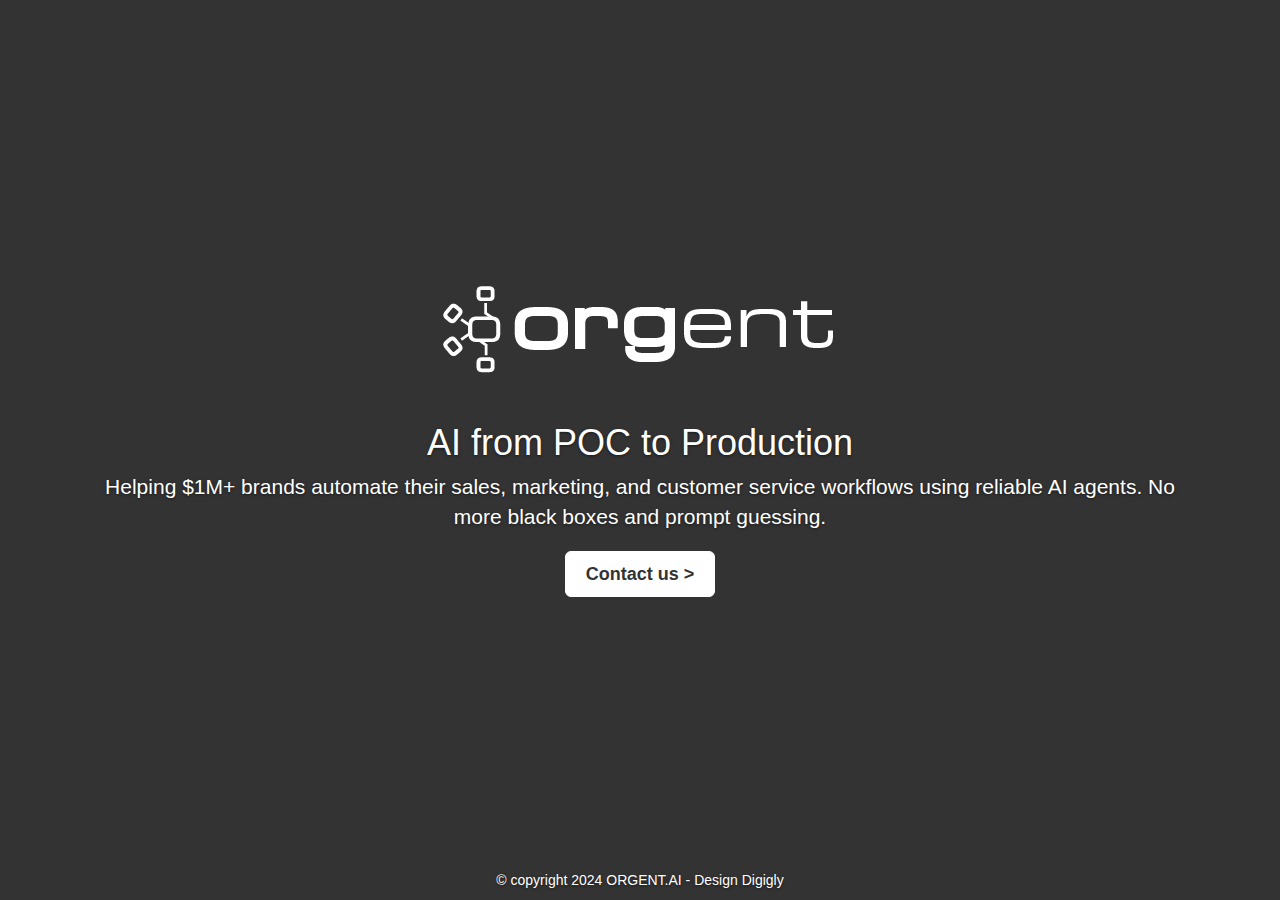
==== welcome/orgentai.html @ e316401c "edit" ====
<!DOCTYPE html>
<html lang="en">
<head>
  <title>Welcome to orgent.ai -  </title>
  <meta charset="utf-8">
  <meta name="viewport" content="width=device-width, initial-scale=1">
  <meta name="description" content="">
  <meta name="author" content="digigly">
  <title>Cover Template · Bootstrap v5.3</title>
  <link href="https://cdn.jsdelivr.net/npm/bootstrap@5.3.3/dist/css/bootstrap.min.css" rel="stylesheet">
  <script src="https://cdn.jsdelivr.net/npm/bootstrap@5.3.3/dist/js/bootstrap.bundle.min.js"></script>
  <link href="https://maxcdn.bootstrapcdn.com/bootstrap/3.3.4/css/bootstrap.min.css" rel="stylesheet" />
  <link rel="stylesheet" href="style.css">
</head>
<body>
  <div class="site-wrapper">
      <div class="site-wrapper-inner">
        <div class="container">
          <div class="inner cover">
            <img class="logo" src="lg-orgentai@2x.png">
            <h1 class="cover-heading">AI from POC to Production</h1>
            <p class="lead">Helping $1M+ brands automate their sales, marketing, and customer service workflows using reliable AI agents. No more black boxes and prompt guessing.</p>
            <p class="lead">
              <a href="mailto:info@orgent.ai" class="btn btn-lg btn-default">Contact us &gt;</a>
            </p>
          </div>
        </div>
        <!-- footer -->
        <footer class="footer-text">© copyright 2024 <a href="mailto:info@orgent.ai">ORGENT.AI</a> - <a href="http://www.digigly.it">Design Digigly</a></footer>
      </div>
    </div>

  </body>
</html>
---- welcome/style.css ----
/*
 * Globals
 */

/* Links */
a,
a:focus,
a:hover {
  color: #fff;
}

/* Custom default button */
.btn-default,
.btn-default:hover,
.btn-default:focus {
  color: #333;
  text-shadow: none; /* Prevent inheritence from `body` */
  background-color: #fff;
  border: 1px solid #fff;
}


/*
 * Base structure
 */

html,
body {
  height: 100%;
  background-color: #333;
}
body {
  color: #fff;
  text-align: center;
  text-shadow: 0 1px 3px rgba(0,0,0,.5);
}
footer {
  color: #FFFFFF;
  position: absolute;
  bottom: 0;
  margin-bottom: 10px;
}

.footer-text {
  text-align: center;
	width: 100%;
}


/* Extra markup and styles for table-esque vertical and horizontal centering */
.site-wrapper {
  display: table;
  width: 100%;
  height: 100%;
  background-color: #333;
  align: center;
  /*height: 100%; */
  /*min-height: 100%;*/
}
.site-wrapper-inner {
  display: table-cell;
  vertical-align: middle;
  /*vertical-align: top;*/
}
.cover-container {
  margin-right: auto;
  margin-left: auto;
}

/* Padding for spacing */
.inner {
  padding: 30px;
}


/*
 * Header
 */
.masthead-brand {
  margin-top: 10px;
  margin-bottom: 10px;
}

.masthead-nav > li {
  display: inline-block;
}
.masthead-nav > li + li {
  margin-left: 20px;
}
.masthead-nav > li > a {
  padding-right: 0;
  padding-left: 0;
  font-size: 16px;
  font-weight: bold;
  color: #fff; /* IE8 proofing */
  color: rgba(255,255,255,.75);
  border-bottom: 2px solid transparent;
}
.masthead-nav > li > a:hover,
.masthead-nav > li > a:focus {
  background-color: transparent;
  border-bottom-color: #a9a9a9;
  border-bottom-color: rgba(255,255,255,.25);
}
.masthead-nav > .active > a,
.masthead-nav > .active > a:hover,
.masthead-nav > .active > a:focus {
  color: #fff;
  border-bottom-color: #fff;
}

/* logo imag */
.logo {
  margin-bottom: 30px;
}


@media (min-width: 768px) {
  .masthead-brand {
    float: left;
  }
  .masthead-nav {
    float: right;
  }
}


/*
 * Cover
 */

.cover {
  padding: 0 20px;
}
.cover .btn-lg {
  padding: 10px 20px;
  font-weight: bold;
}

/*
 * Affix and center
 */

@media (min-width: 768px) {
  /* Pull out the header and footer */
  .masthead {
    position: fixed;
    top: 0;
  }
  /* Start the vertical centering */
  .site-wrapper-inner {
    vertical-align: middle;
  }

}
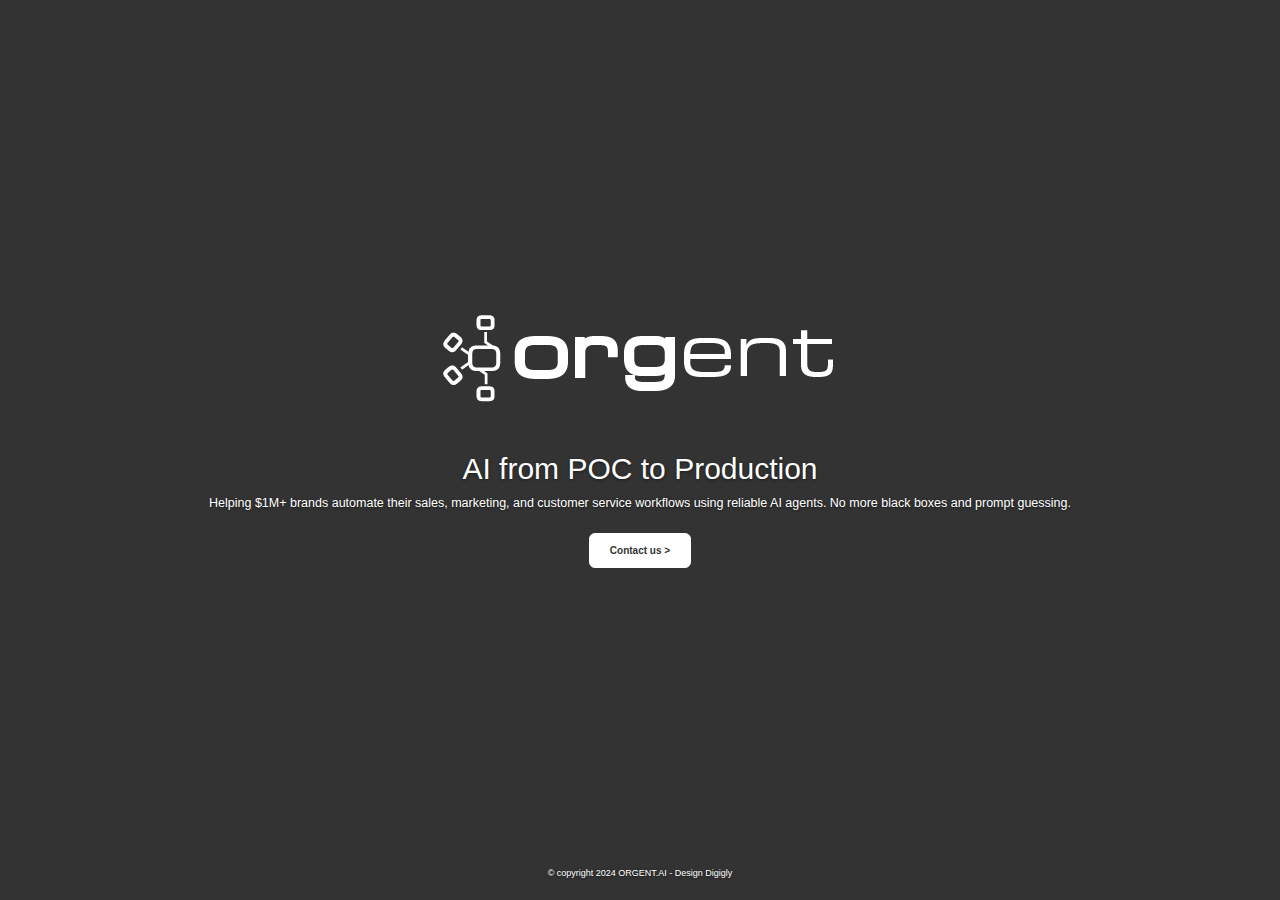
==== commit 823158ce: "GPT-4o" ====
--- a/welcome/orgentai.html
+++ b/welcome/orgentai.html
@@ -1,16 +1,44 @@
 <!DOCTYPE html>
 <html lang="en">
 <head>
-  <title>Welcome to orgent.ai -  </title>
+  <title>Welcome to orgent.ai</title>
   <meta charset="utf-8">
   <meta name="viewport" content="width=device-width, initial-scale=1">
   <meta name="description" content="">
   <meta name="author" content="digigly">
-  <title>Cover Template · Bootstrap v5.3</title>
   <link href="https://cdn.jsdelivr.net/npm/bootstrap@5.3.3/dist/css/bootstrap.min.css" rel="stylesheet">
   <script src="https://cdn.jsdelivr.net/npm/bootstrap@5.3.3/dist/js/bootstrap.bundle.min.js"></script>
   <link href="https://maxcdn.bootstrapcdn.com/bootstrap/3.3.4/css/bootstrap.min.css" rel="stylesheet" />
   <link rel="stylesheet" href="style.css">
+  <style>
+    .logo {
+      max-width: 100%;
+      height: auto;
+    }
+    .cover-heading {
+      font-size: 2rem; /* Adjust heading size for mobile */
+    }
+    .lead {
+      font-size: 1rem; /* Adjust lead text size for mobile */
+    }
+    .btn-lg {
+      padding: 10px 20px;
+      font-size: 1rem;
+    }
+    .footer-text {
+      text-align: center;
+      padding: 10px;
+      font-size: 0.9rem;
+    }
+    @media (min-width: 768px) {
+      .cover-heading {
+        font-size: 3rem;
+      }
+      .lead {
+        font-size: 1.25rem;
+      }
+    }
+  </style>
 </head>
 <body>
   <div class="site-wrapper">
--- a/welcome/style.css
+++ b/welcome/style.css
@@ -49,18 +49,19 @@
 
 /* Extra markup and styles for table-esque vertical and horizontal centering */
 .site-wrapper {
-  display: table;
+  display: flex;
+  align-items: center;
+  justify-content: center;
   width: 100%;
   height: 100%;
   background-color: #333;
-  align: center;
-  /*height: 100%; */
-  /*min-height: 100%;*/
 }
 .site-wrapper-inner {
-  display: table-cell;
-  vertical-align: middle;
-  /*vertical-align: top;*/
+  display: flex;
+  align-items: center;
+  justify-content: center;
+  width: 100%;
+  height: 100%;
 }
 .cover-container {
   margin-right: auto;
@@ -109,19 +110,11 @@
   border-bottom-color: #fff;
 }
 
-/* logo imag */
+/* logo image */
 .logo {
   margin-bottom: 30px;
-}
-
-
-@media (min-width: 768px) {
-  .masthead-brand {
-    float: left;
-  }
-  .masthead-nav {
-    float: right;
-  }
+  max-width: 100%;
+  height: auto;
 }
 
 
@@ -138,18 +131,64 @@
 }
 
 /*
- * Affix and center
+ * Responsive Adjustments
  */
 
 @media (min-width: 768px) {
-  /* Pull out the header and footer */
+  .masthead-brand {
+    float: left;
+  }
+  .masthead-nav {
+    float: right;
+  }
+
+  .cover-heading {
+    font-size: 3rem;
+  }
+
+  .lead {
+    font-size: 1.25rem;
+  }
+}
+
+@media (max-width: 768px) {
+  .cover-heading {
+    font-size: 2rem;
+  }
+
+  .lead {
+    font-size: 1rem;
+  }
+
+  .btn-lg {
+    font-size: 1rem;
+    padding: 10px 20px;
+  }
+
+  .footer-text {
+    font-size: 0.9rem;
+  }
+}
+
+@media (max-width: 380px) {
   .masthead {
     position: fixed;
     top: 0;
   }
-  /* Start the vertical centering */
+
   .site-wrapper-inner {
     vertical-align: middle;
   }
 
+  .inner {
+    max-width: 370px;
+  }
+
+  h1 {
+    font-size: 28px;
+  }
+
+  img {
+    max-width: 280px;
+  }
 }
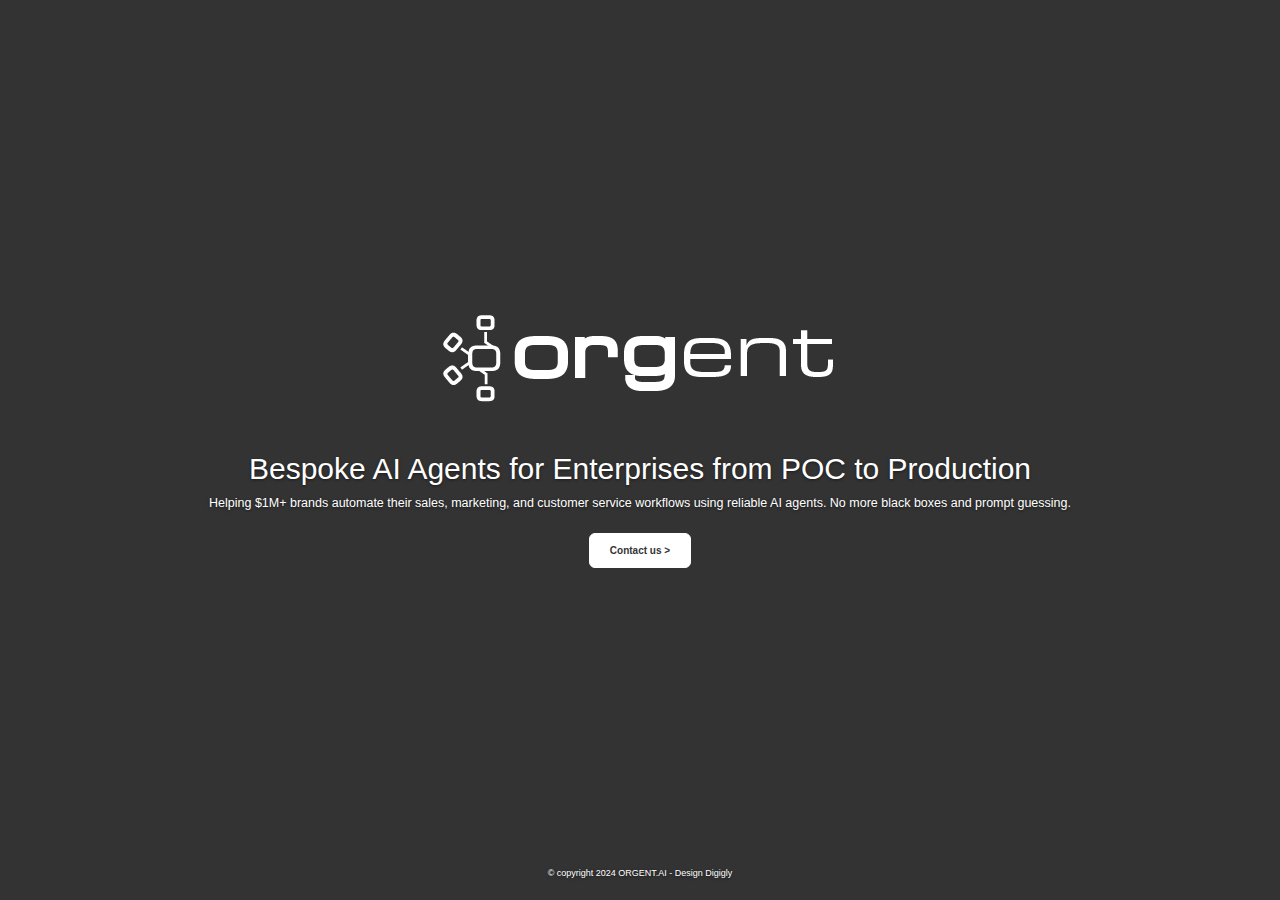
==== commit 87c90d97: "update" ====
--- a/welcome/orgentai.html
+++ b/welcome/orgentai.html
@@ -46,7 +46,7 @@
         <div class="container">
           <div class="inner cover">
             <img class="logo" src="lg-orgentai@2x.png">
-            <h1 class="cover-heading">AI from POC to Production</h1>
+            <h1 class="cover-heading">Bespoke AI Agents for Enterprises from POC to Production</h1>
             <p class="lead">Helping $1M+ brands automate their sales, marketing, and customer service workflows using reliable AI agents. No more black boxes and prompt guessing.</p>
             <p class="lead">
               <a href="mailto:info@orgent.ai" class="btn btn-lg btn-default">Contact us &gt;</a>
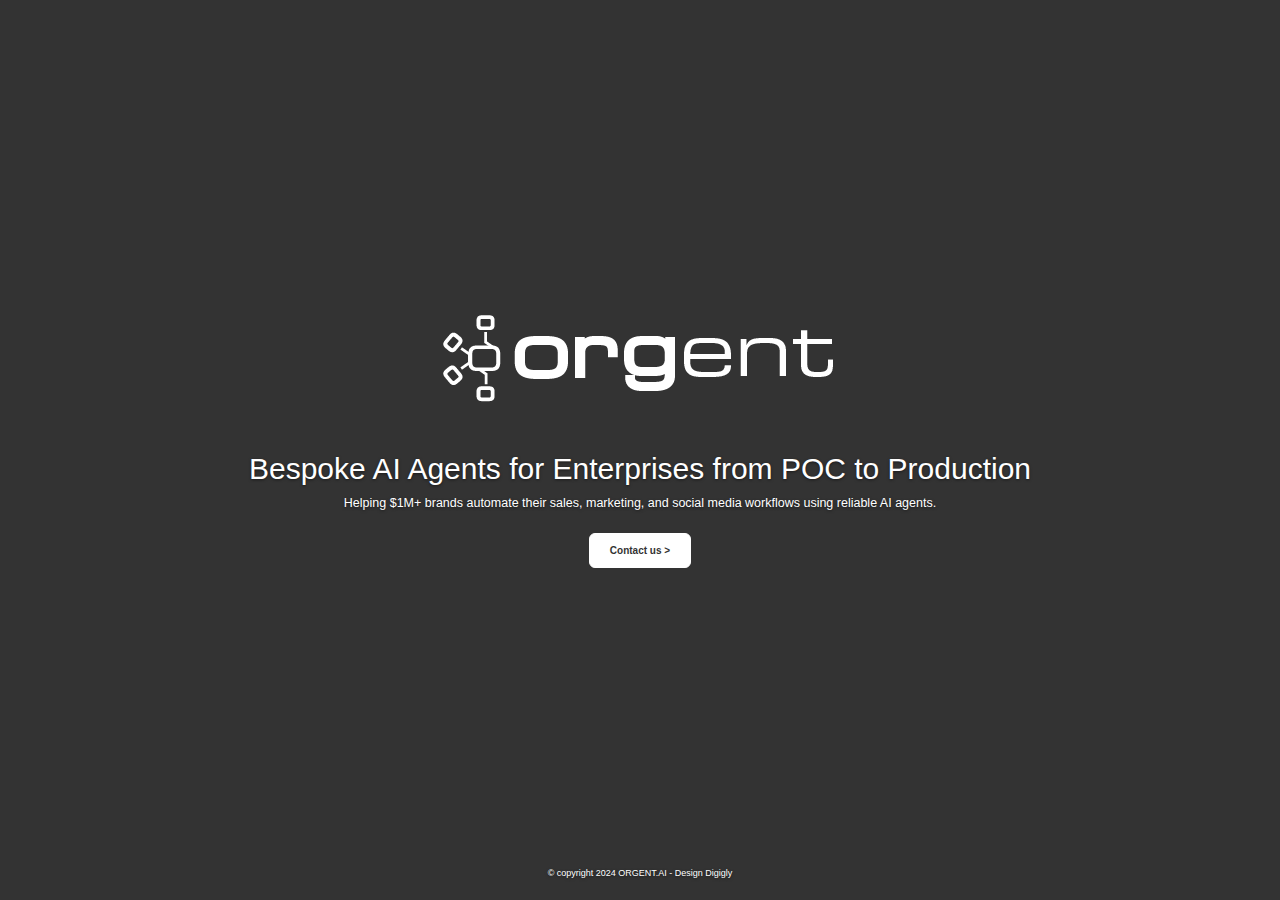
==== commit c654bf66: "Update orgentai.html" ====
--- a/welcome/orgentai.html
+++ b/welcome/orgentai.html
@@ -47,7 +47,7 @@
           <div class="inner cover">
             <img class="logo" src="lg-orgentai@2x.png">
             <h1 class="cover-heading">Bespoke AI Agents for Enterprises from POC to Production</h1>
-            <p class="lead">Helping $1M+ brands automate their sales, marketing, and customer service workflows using reliable AI agents. No more black boxes and prompt guessing.</p>
+            <p class="lead">Helping $1M+ brands automate their sales, marketing, and social media workflows using reliable AI agents.</p>
             <p class="lead">
               <a href="mailto:info@orgent.ai" class="btn btn-lg btn-default">Contact us &gt;</a>
             </p>
